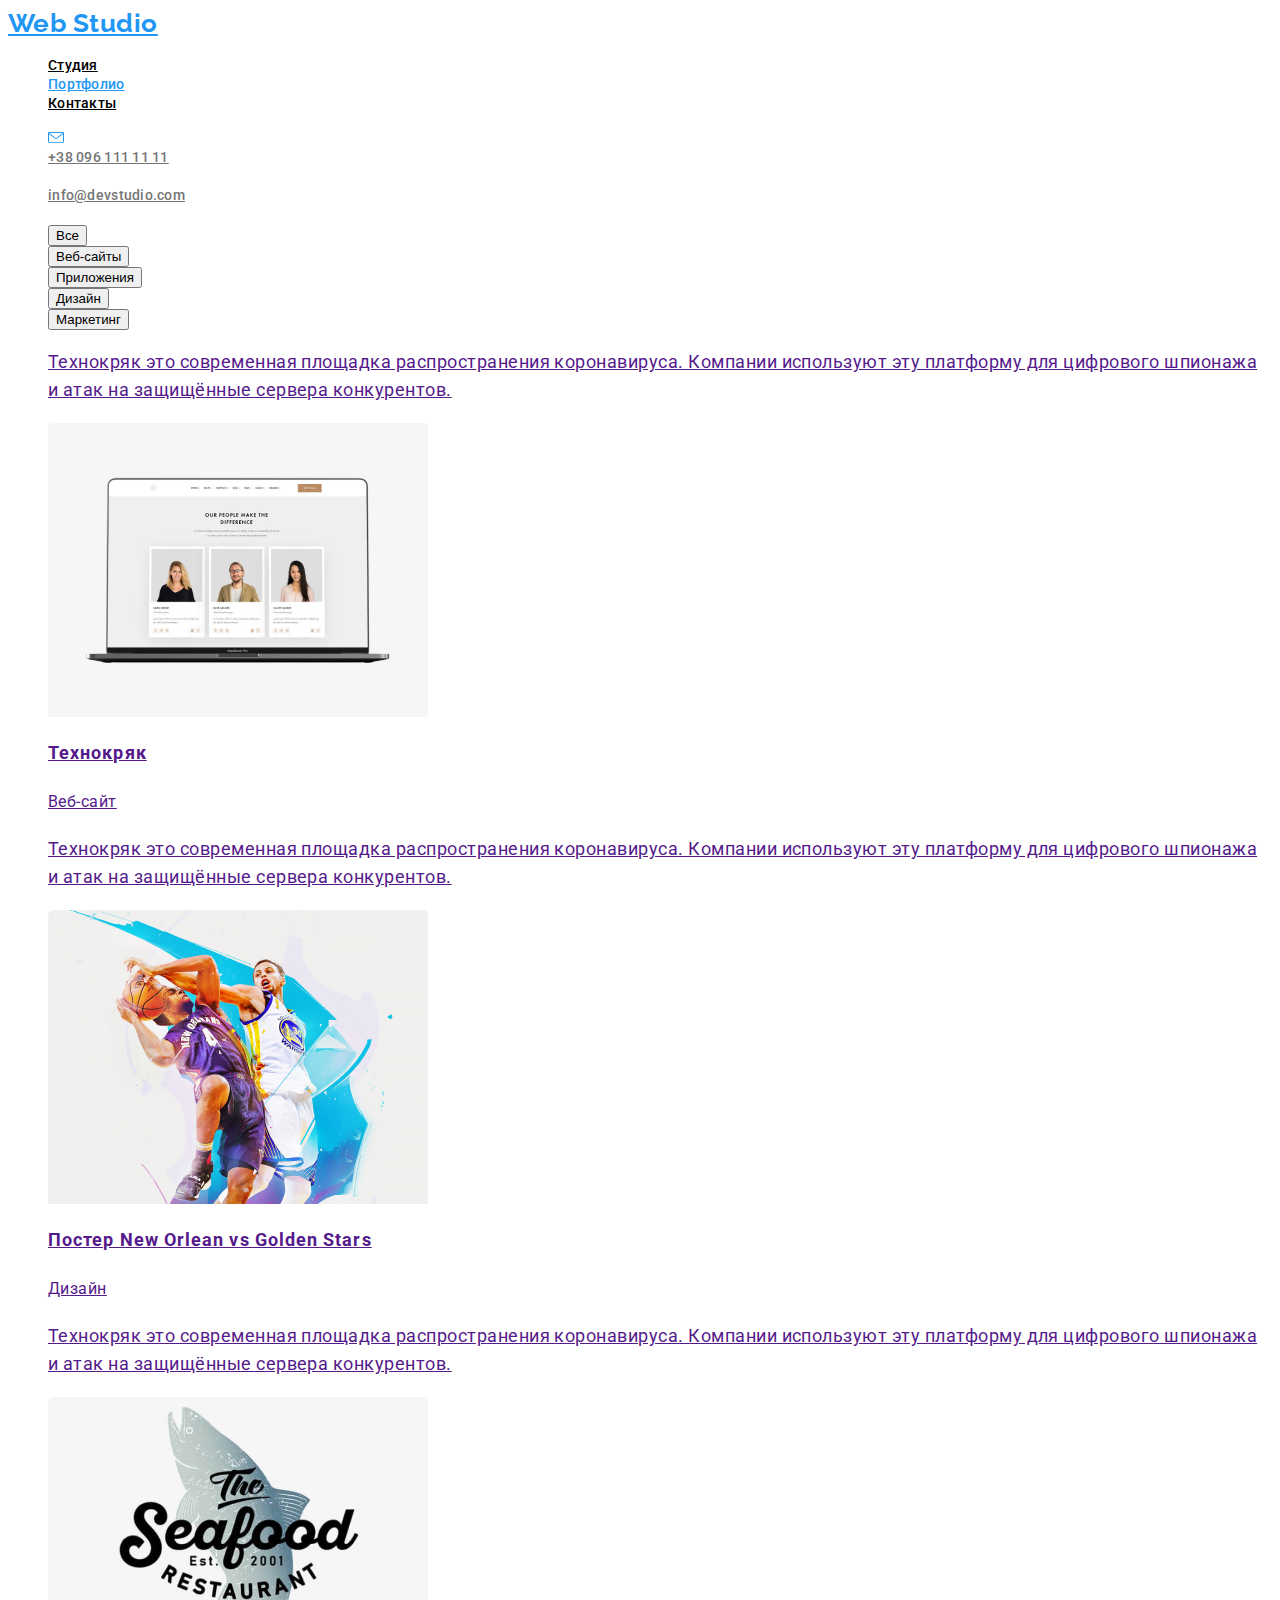
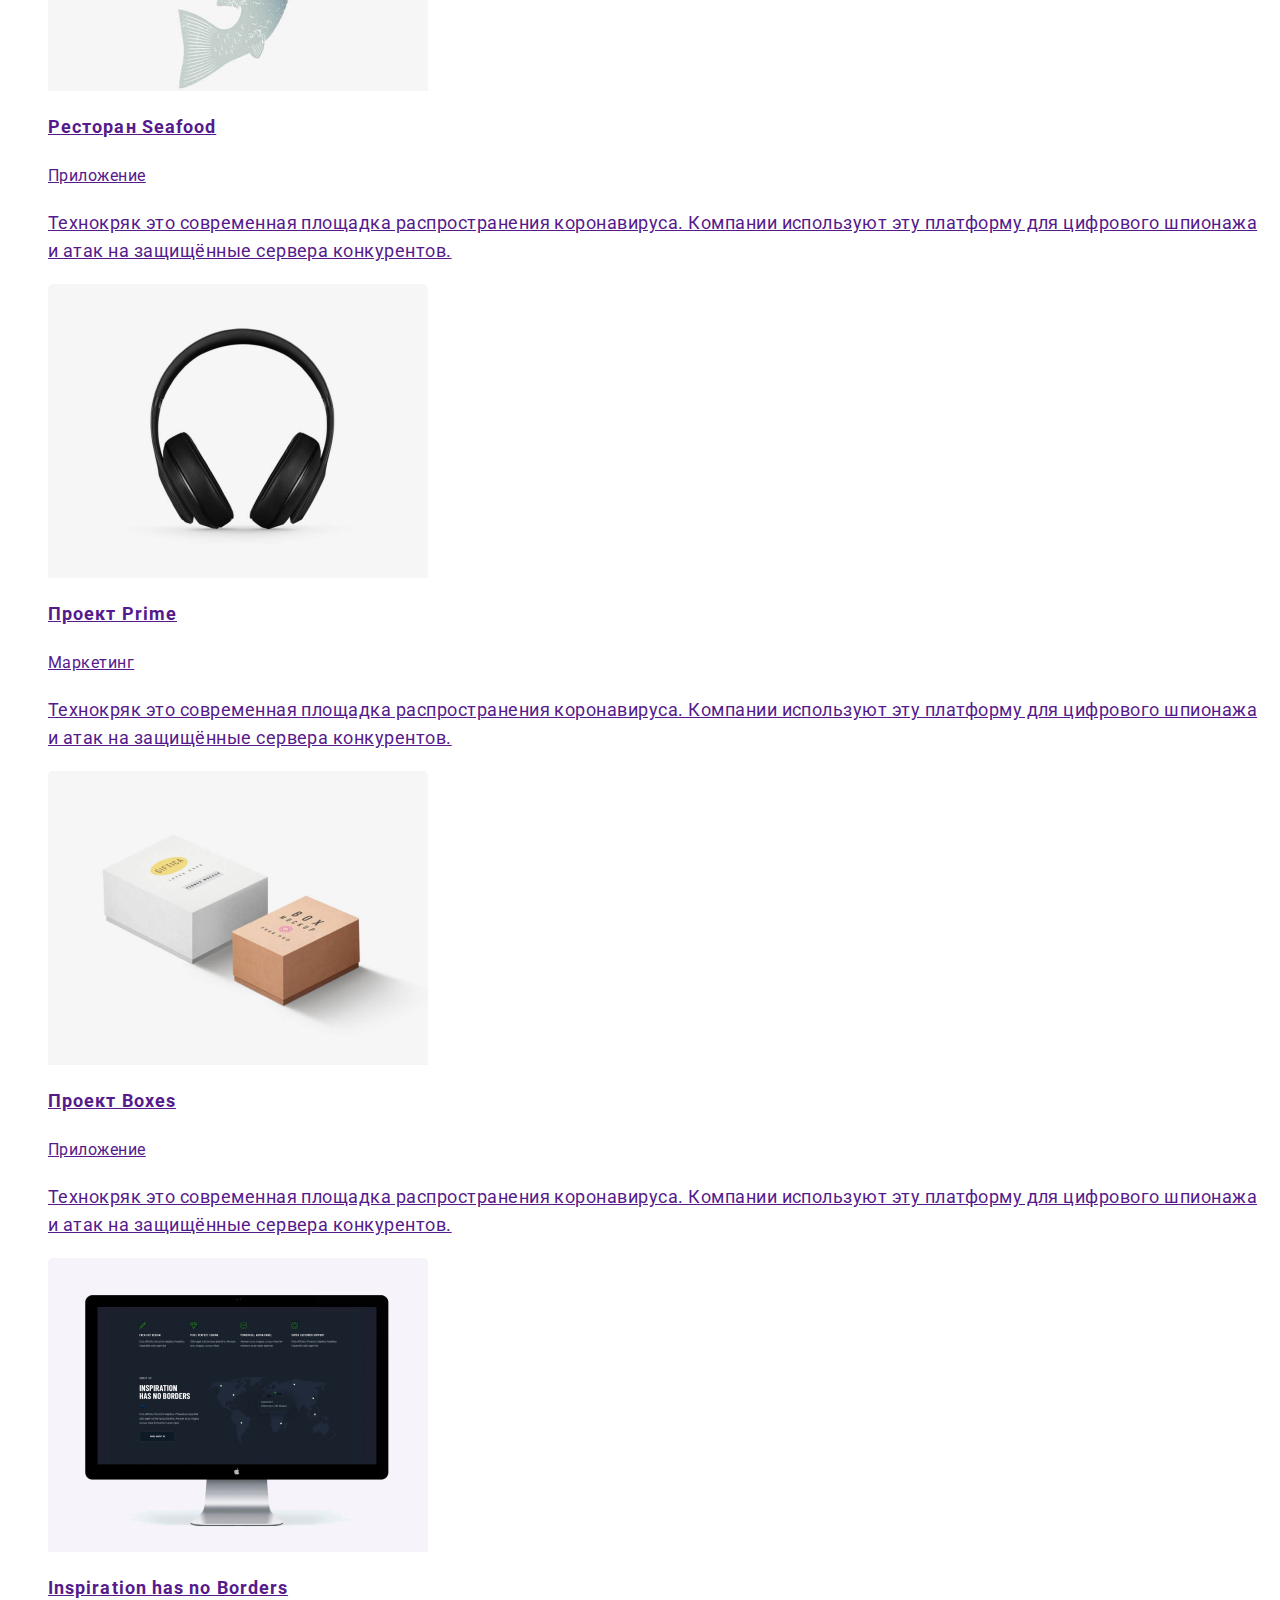
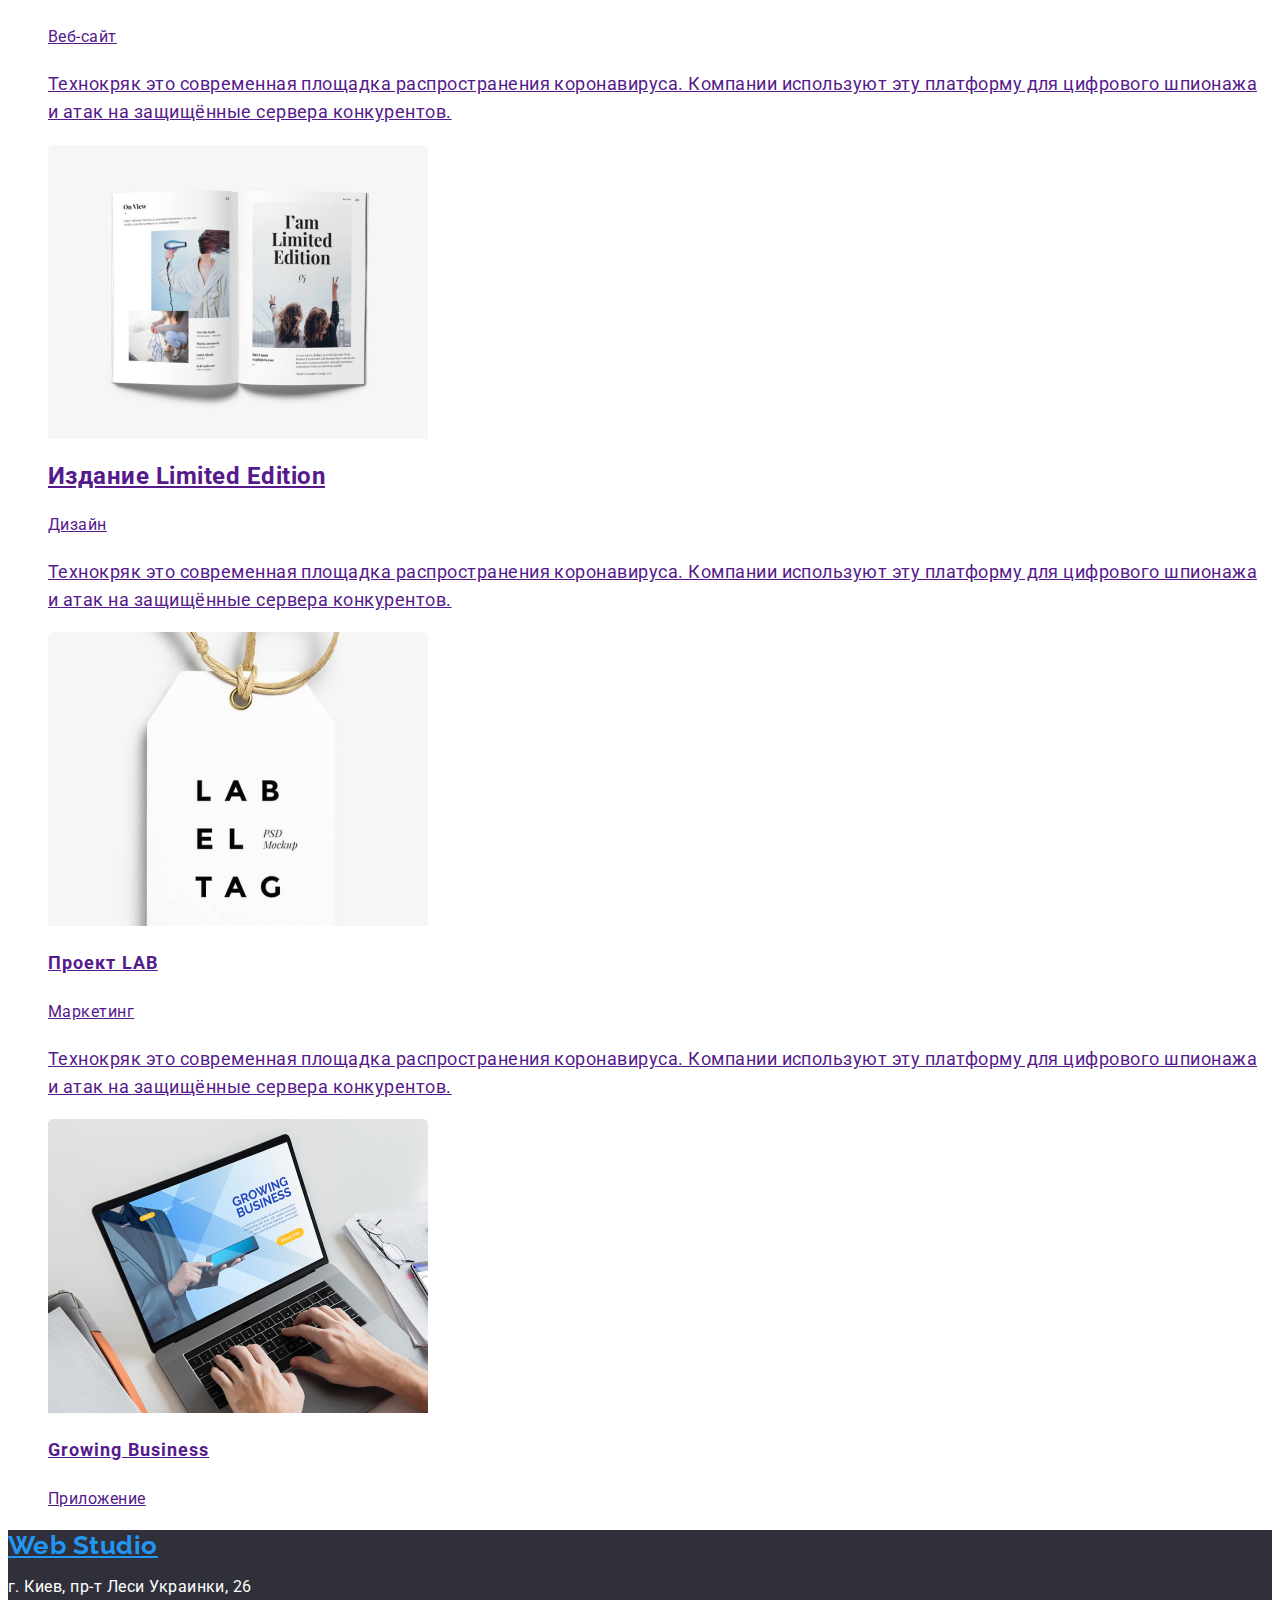
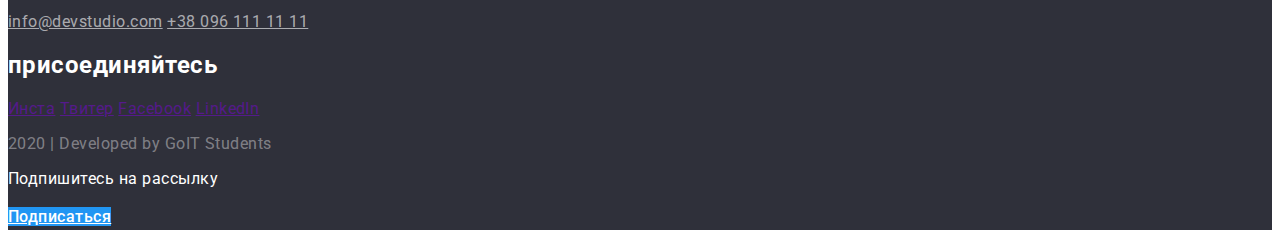
==== portfolio.html @ 4e351586 "Копирование с 2-й домашки" ====
<!DOCTYPE html>
<html lang="ru">
<head>
    <meta charset="UTF-8">
    <meta name="viewport" content="width=device-width, initial-scale=1.0">
    <title>Portfolio</title>
    <link href="https://fonts.googleapis.com/css2?family=Raleway:wght@700&family=Roboto:wght@400;500;700;900&display=swap" rel="stylesheet">
    <link rel="stylesheet" href="./css/styles.css">
</head>
<body class="page">
 <!--Шапка-->    
 <header>
    <nav>
        <a href="" class="logo">Web Studio</a>
        <ul class="nav">
            <li><a href="./index.html" class="nav-nav">Студия</a></li>
            <li><a href="./portfolio.html" class="nav-nav current">Портфолио</a></li>
            <li><a href="http://" class="nav-nav">Контакты</a></li>
        </ul>
        <ul class="auth">
            <li><img src="./image/envelope (hover).svg" alt=""></li>
            <li><a href="tel:380961111111" class="auth-nav">+38 096 111 11 11</a></li>
            <li><img src="./Vector.svg" alt=""></li>
            <li><a href="mailto:info@devstudio.com" class="auth-nav">info@devstudio.com</a></li>
        </ul>
    </nav>
</header>
<main>
  <!--фильтры-->   
<h1></h1>
  <ul>
    <li><button type="button">Все</button></li>
    <li><button type="button">Веб-сайты</button></li>
    <li><button type="button">Приложения</button></li>
    <li><button type="button">Дизайн</button></li>
    <li><button type="button">Маркетинг</button></li>
</ul> 


  <!--Примеры работ-->
  <section>
      <ul>
          <li> 
            <a href="">                                      
              <p class="information">Технокряк это современная площадка распространения коронавируса. Компании используют эту платформу для цифрового шпионажа и атак на защищённые сервера конкурентов.</p>
              <img src="./image2/1-1.jpg" alt="">
              <h2 class="info">Технокряк</h2>
              <p class="info-main">Веб-сайт</p>
            </a>
          </li>
          <li> 
            <a href="">
            <p class="information">Технокряк это современная площадка распространения коронавируса. Компании используют эту платформу для цифрового шпионажа и атак на защищённые сервера конкурентов.</p>
            <img src="./image2/1-2.jpg" alt="">
            <h2 class="info">Постер New Orlean vs Golden Stars</h2>
            <p class="info-main">Дизайн</p>
            </a>
         </li>
         <li> 
            <a href="">
            <p class="information">Технокряк это современная площадка распространения коронавируса. Компании используют эту платформу для цифрового шпионажа и атак на защищённые сервера конкурентов.</p>
            <img src="./image2/1-3.jpg" alt="">
            <h2 class="info">Ресторан Seafood</h2>
            <p class="info-main">Приложение</p>
            </a>
         </li>
         <li> 
            <a href="">
            <p class="information">Технокряк это современная площадка распространения коронавируса. Компании используют эту платформу для цифрового шпионажа и атак на защищённые сервера конкурентов.</p>
            <img src="./image2/1-4.jpg" alt="">
            <h2 class="info">Проект Prime</h2>
            <p class="info-main">Маркетинг</p>
            </a>
         </li>
         <li> 
            <a href="">
            <p class="information">Технокряк это современная площадка распространения коронавируса. Компании используют эту платформу для цифрового шпионажа и атак на защищённые сервера конкурентов.</p>
            <img src="./image2/1-5.jpg" alt="">
            <h2 class="info">Проект Boxes</h2>
            <p class="info-main">Приложение</p>
            </a>
         </li>
         <li> 
            <a href="">
            <p class="information">Технокряк это современная площадка распространения коронавируса. Компании используют эту платформу для цифрового шпионажа и атак на защищённые сервера конкурентов.</p>
            <img src="./image2/1-6.jpg" alt="">
            <h2 class="info">Inspiration has no Borders</h2>
            <p class="info-main">Веб-сайт</p>
            </a>
         </li>
         <li> 
            <a href="">
            <p class="information">Технокряк это современная площадка распространения коронавируса. Компании используют эту платформу для цифрового шпионажа и атак на защищённые сервера конкурентов.</p>
            <img src="./image2/1-7.jpg" alt="">
            <h2>Издание Limited Edition</h2>
            <p class="info-main">Дизайн</p>
            </a>
         </li>
         <li> 
            <a href="">
            <p class="information">Технокряк это современная площадка распространения коронавируса. Компании используют эту платформу для цифрового шпионажа и атак на защищённые сервера конкурентов.</p>
            <img src="./image2/1-8.jpg" alt="">
            <h2 class="info">Проект LAB</h2>
            <p class="info-main">Маркетинг</p>
            </a>
         </li>
         <li> 
            <a href="">
            <p class="information">Технокряк это современная площадка распространения коронавируса. Компании используют эту платформу для цифрового шпионажа и атак на защищённые сервера конкурентов.</p>
            <img src="./image2/1-9.jpg" alt="">
            <h2 class="info">Growing Business</h2>
            <p class="info-main">Приложение</p>
            </a>
        </li>
      </ul>
  </section>
</main>
      <!--Подвал-->
      <footer class="down">
        <a href="" class="logo">Web Studio</a>
        <p class="sign">г. Киев, пр-т Леси Украинки, 26</p>
        <a href="mailto:info@devstudio.com" class="sign-nav">info@devstudio.com</a>
        <a href="tel:380961111111" class="sign-nav">+38 096 111 11 11</a>

        <h2 class="footer-text">присоединяйтесь</h2>
        <a href="" aria-label="ссылка на Инсту">Инста</a>
        <a href="" aria-label="ссылка на Твитер">Твитер</a>
        <a href="" aria-label="ссылка на Facebook">Facebook</a>
        <a href="" aria-label="ссылка на LinkedIn">LinkedIn</a>
        <p class="name">2020 | Developed by GoIT Students </p>
        <p class="footer-text">Подпишитесь на рассылку</p>
        <a href="" class="button">Подписаться</a>
</footer>
    

</body>
---- css/styles.css ----
:root {
    --primary-text-color: #21212;
    --secondary-text-color: #757575;
    --prime-blu-color: #2196F3;
    --prime-white-color: #ffffff;
}


ul {
    list-style: none;
}

.page {
    background-color: #ffffff;
    color: var(--primary-text-color);
    font-family: Roboto, sans-serif;
    letter-spacing: 0.03em;
}

/* Логотип */

.logo{
    color: var(--prime-blu-color);
    font-family: Raleway;
    font-weight: bold;
    font-size: 26px;
    line-height: 1.19;
}

/* менюшка */
.nav .nav-nav {
    color: var(--primary-text-color);
    font-weight: 500;
    font-size: 14px;
    line-height: 1.14;
    letter-spacing: 0.02em;
}
.nav .nav-nav:hover,
.nav .nav-nav:focus
{
    color: var(--prime-blu-color);
}
.nav .nav-nav.current {
    color: var(--prime-blu-color);
}

 
.auth .auth-nav{
    color: var(--secondary-text-color);
    font-weight: 500;
    font-size: 14px;
    line-height: 1.14;
    letter-spacing: 0.02em;
    }
.auth .auth-nav:hover, 
.auth .auth-nav:focus{
    color: var(--prime-blu-color)
}

.hero-title {
    font-weight: 900;
    font-size: 44px;
    line-height: 1.36;
    text-align: center;
    letter-spacing: 0.06em;
    font-style: normal;
}

.button{
    color: var(--prime-white-color);
    background-color: var(--prime-blu-color);
    font-family: inherit;
    font-weight: 500;
    font-size: 16px;
    line-height: 1.62;
    text-align: center;
}

ul {
    list-style: none;
}

.section .section-title {
    color: var(--primary-text-color);
}
.section-title {
font-weight: 700;
font-size: 36px;
line-height: 1.67;
text-align: center;
}
.section-tit {
    font-weight: 700;
    font-size: 14px;
    line-height: 1.14;
}
h3 {
    font-family: Roboto;
font-style: normal;
font-weight: 700;
font-size: 14px;
line-height: 1.14;
text-align: center;
}
.image {
background-color: var(--prime-blu-color);
}
.section-list {
    color: var(--secondary-text-color);
    font-size: 14px;
    line-height: 1.71;
}
.section-work{
    color: var(--secondary-text-color);
    font-size: 16px;
    line-height: 1.19;
    text-align: center;
}
.section-name{
    font-weight: 500;
    font-size: 16px;
    line-height: 1.19;
    text-align: center;
}
.name {
    color: rgba(255, 255, 255, 0.4);
}
.sign {
    color: var(--prime-white-color);
}
.sign-nav {
    color: rgba(255, 255, 255, 0.6);
}
.down{
    background-color: #2F303A;;
}
.footer-text {
    color: var(--prime-white-color);
}



/* Портфолио */

.info {
    font-weight: 700;
    font-size: 18px;
    line-height: 2;
    letter-spacing: 0.06em;
}

.info-main {
    font-size: 16px;
    line-height: 1.87;
}

.information{
    font-size: 18px;
    line-height: 1.56;
}






/* основной цвет заголовков  color: #212121;*/
/* цвет текста color: #757575; */
/* акцкет #2196F3  */
/* вторичный цвет color: rgba(255, 255, 255, 0.4); */
/* вторичный цвет фона #F5F4FA */
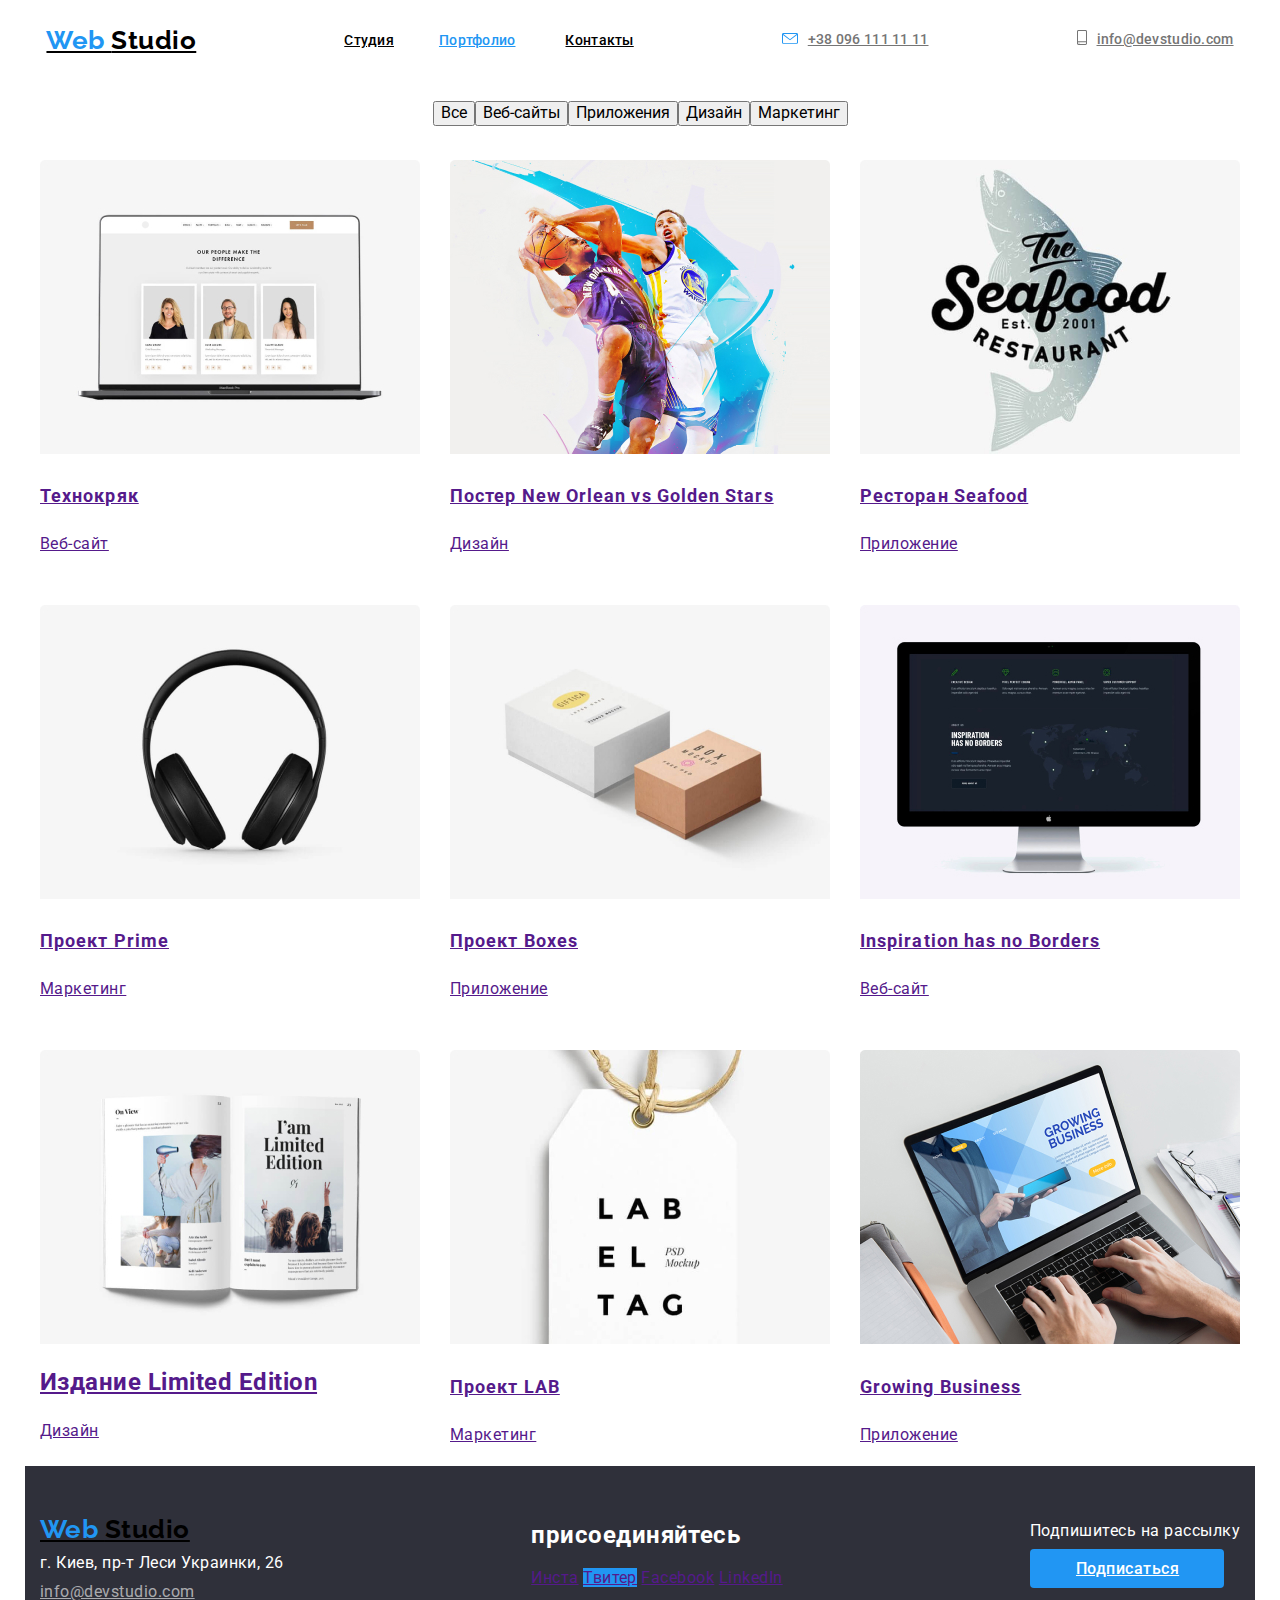
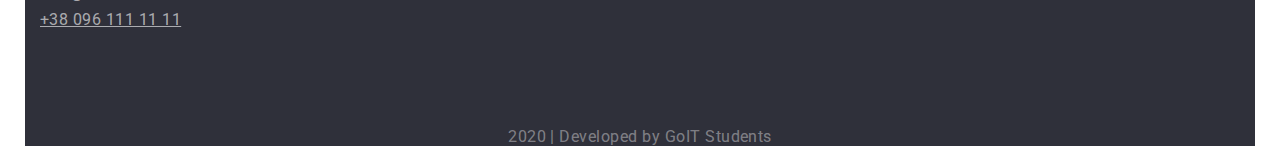
==== commit 9d32f50e: "Финал!!!" ====
--- a/portfolio.html
+++ b/portfolio.html
@@ -5,30 +5,31 @@
     <meta name="viewport" content="width=device-width, initial-scale=1.0">
     <title>Portfolio</title>
     <link href="https://fonts.googleapis.com/css2?family=Raleway:wght@700&family=Roboto:wght@400;500;700;900&display=swap" rel="stylesheet">
+    <link rel="stylesheet" href="https://cdnjs.cloudflare.com/ajax/libs/modern-normalize/0.6.0/modern-normalize.min.css">
     <link rel="stylesheet" href="./css/styles.css">
 </head>
 <body class="page">
  <!--Шапка-->    
  <header>
-    <nav>
-        <a href="" class="logo">Web Studio</a>
-        <ul class="nav">
-            <li><a href="./index.html" class="nav-nav">Студия</a></li>
-            <li><a href="./portfolio.html" class="nav-nav current">Портфолио</a></li>
-            <li><a href="http://" class="nav-nav">Контакты</a></li>
-        </ul>
-        <ul class="auth">
-            <li><img src="./image/envelope (hover).svg" alt=""></li>
-            <li><a href="tel:380961111111" class="auth-nav">+38 096 111 11 11</a></li>
-            <li><img src="./Vector.svg" alt=""></li>
-            <li><a href="mailto:info@devstudio.com" class="auth-nav">info@devstudio.com</a></li>
-        </ul>
-    </nav>
+   <nav class="container top">
+       <a href="" class="logo"><span class="color">Web </span>Studio</a>
+           <ul class="nav">
+               <li><a href="./index.html" class="nav-nav">Студия</a></li>
+               <li><a href="" class="nav-nav current first">Портфолио</a></li>
+               <li><a href="http://" class="nav-nav">Контакты</a></li>
+               </ul>
+           <ul class="auth">
+               <li><img src="./image/envelope (hover).svg" alt=""></li>
+               <li><a href="tel:380961111111" class="auth-nav">+38 096 111 11 11</a></li>
+               <li class="telephone"><img src="./image/smartphone.svg" alt=""></li>
+               <li><a href="mailto:info@devstudio.com" class="auth-nav">info@devstudio.com</a></li>
+           </ul>
+   </nav>
 </header>
 <main>
   <!--фильтры-->   
 <h1></h1>
-  <ul>
+  <ul class="filters">
     <li><button type="button">Все</button></li>
     <li><button type="button">Веб-сайты</button></li>
     <li><button type="button">Приложения</button></li>
@@ -39,74 +40,74 @@
 
   <!--Примеры работ-->
   <section>
-      <ul>
-          <li> 
+      <ul class="feathers">
+          <li class="feathers-work"> 
             <a href="">                                      
-              <p class="information">Технокряк это современная площадка распространения коронавируса. Компании используют эту платформу для цифрового шпионажа и атак на защищённые сервера конкурентов.</p>
+              <!--<p class="information">Технокряк это современная площадка распространения коронавируса. Компании используют эту платформу для цифрового шпионажа и атак на защищённые сервера конкурентов.</p>-->
               <img src="./image2/1-1.jpg" alt="">
               <h2 class="info">Технокряк</h2>
               <p class="info-main">Веб-сайт</p>
             </a>
           </li>
-          <li> 
+          <li class="feathers-work"> 
             <a href="">
-            <p class="information">Технокряк это современная площадка распространения коронавируса. Компании используют эту платформу для цифрового шпионажа и атак на защищённые сервера конкурентов.</p>
+            <!--<p class="information">Технокряк это современная площадка распространения коронавируса. Компании используют эту платформу для цифрового шпионажа и атак на защищённые сервера конкурентов.</p>-->
             <img src="./image2/1-2.jpg" alt="">
             <h2 class="info">Постер New Orlean vs Golden Stars</h2>
             <p class="info-main">Дизайн</p>
             </a>
          </li>
-         <li> 
+         <li class="feathers-work"> 
             <a href="">
-            <p class="information">Технокряк это современная площадка распространения коронавируса. Компании используют эту платформу для цифрового шпионажа и атак на защищённые сервера конкурентов.</p>
+            <!--<p class="information">Технокряк это современная площадка распространения коронавируса. Компании используют эту платформу для цифрового шпионажа и атак на защищённые сервера конкурентов.</p>-->
             <img src="./image2/1-3.jpg" alt="">
             <h2 class="info">Ресторан Seafood</h2>
             <p class="info-main">Приложение</p>
             </a>
          </li>
-         <li> 
+         <li class="feathers-work"> 
             <a href="">
-            <p class="information">Технокряк это современная площадка распространения коронавируса. Компании используют эту платформу для цифрового шпионажа и атак на защищённые сервера конкурентов.</p>
+            <!--<p class="information">Технокряк это современная площадка распространения коронавируса. Компании используют эту платформу для цифрового шпионажа и атак на защищённые сервера конкурентов.</p>-->
             <img src="./image2/1-4.jpg" alt="">
             <h2 class="info">Проект Prime</h2>
             <p class="info-main">Маркетинг</p>
             </a>
          </li>
-         <li> 
+         <li class="feathers-work"> 
             <a href="">
-            <p class="information">Технокряк это современная площадка распространения коронавируса. Компании используют эту платформу для цифрового шпионажа и атак на защищённые сервера конкурентов.</p>
+            <!--<p class="information">Технокряк это современная площадка распространения коронавируса. Компании используют эту платформу для цифрового шпионажа и атак на защищённые сервера конкурентов.</p>-->
             <img src="./image2/1-5.jpg" alt="">
             <h2 class="info">Проект Boxes</h2>
             <p class="info-main">Приложение</p>
             </a>
          </li>
-         <li> 
+         <li class="feathers-work"> 
             <a href="">
-            <p class="information">Технокряк это современная площадка распространения коронавируса. Компании используют эту платформу для цифрового шпионажа и атак на защищённые сервера конкурентов.</p>
+            <!--<p class="information">Технокряк это современная площадка распространения коронавируса. Компании используют эту платформу для цифрового шпионажа и атак на защищённые сервера конкурентов.</p>-->
             <img src="./image2/1-6.jpg" alt="">
             <h2 class="info">Inspiration has no Borders</h2>
             <p class="info-main">Веб-сайт</p>
             </a>
          </li>
-         <li> 
+         <li class="feathers-work"> 
             <a href="">
-            <p class="information">Технокряк это современная площадка распространения коронавируса. Компании используют эту платформу для цифрового шпионажа и атак на защищённые сервера конкурентов.</p>
+            <!--<p class="information">Технокряк это современная площадка распространения коронавируса. Компании используют эту платформу для цифрового шпионажа и атак на защищённые сервера конкурентов.</p>-->
             <img src="./image2/1-7.jpg" alt="">
             <h2>Издание Limited Edition</h2>
             <p class="info-main">Дизайн</p>
             </a>
          </li>
-         <li> 
+         <li class="feathers-work"> 
             <a href="">
-            <p class="information">Технокряк это современная площадка распространения коронавируса. Компании используют эту платформу для цифрового шпионажа и атак на защищённые сервера конкурентов.</p>
+            <!--<p class="information">Технокряк это современная площадка распространения коронавируса. Компании используют эту платформу для цифрового шпионажа и атак на защищённые сервера конкурентов.</p>-->
             <img src="./image2/1-8.jpg" alt="">
             <h2 class="info">Проект LAB</h2>
             <p class="info-main">Маркетинг</p>
             </a>
          </li>
-         <li> 
+         <li class="feathers-work"> 
             <a href="">
-            <p class="information">Технокряк это современная площадка распространения коронавируса. Компании используют эту платформу для цифрового шпионажа и атак на защищённые сервера конкурентов.</p>
+            <!--<p class="information">Технокряк это современная площадка распространения коронавируса. Компании используют эту платформу для цифрового шпионажа и атак на защищённые сервера конкурентов.</p>-->
             <img src="./image2/1-9.jpg" alt="">
             <h2 class="info">Growing Business</h2>
             <p class="info-main">Приложение</p>
@@ -116,21 +117,34 @@
   </section>
 </main>
       <!--Подвал-->
-      <footer class="down">
-        <a href="" class="logo">Web Studio</a>
-        <p class="sign">г. Киев, пр-т Леси Украинки, 26</p>
-        <a href="mailto:info@devstudio.com" class="sign-nav">info@devstudio.com</a>
-        <a href="tel:380961111111" class="sign-nav">+38 096 111 11 11</a>
-
-        <h2 class="footer-text">присоединяйтесь</h2>
-        <a href="" aria-label="ссылка на Инсту">Инста</a>
-        <a href="" aria-label="ссылка на Твитер">Твитер</a>
-        <a href="" aria-label="ссылка на Facebook">Facebook</a>
-        <a href="" aria-label="ссылка на LinkedIn">LinkedIn</a>
-        <p class="name">2020 | Developed by GoIT Students </p>
-        <p class="footer-text">Подпишитесь на рассылку</p>
-        <a href="" class="button">Подписаться</a>
-</footer>
+      <footer class="down-bottom">
+         <div class="down">
+         <div class="down-info">
+             <div class="footer-info">
+                 <a href="" class="logo"><span class="color">Web </span>Studio</a>
+                 <p class="sign">г. Киев, пр-т Леси Украинки, 26</p>
+                 <a href="mailto:info@devstudio.com" class="sign-nav">info@devstudio.com</a>
+                 <a href="tel:380961111111" class="sign-nav">+38 096 111 11 11</a>
+             </div>
+         </div>
+     
+             <div class="footer-info">
+                 <h2 class="footer-text">присоединяйтесь</h2>
+                 <a href="" aria-label="ссылка на Инсту">Инста</a>
+                 <a href="" aria-label="ссылка на Твитер" class="image">Твитер</a>
+                 <a href="" aria-label="ссылка на Facebook">Facebook</a>
+                 <a href="" aria-label="ссылка на LinkedIn">LinkedIn</a>
+             </div>
+     
+             <div> 
+                 <p class="footer-text">Подпишитесь на рассылку</p>
+                 <a href="" class="button-bottom">Подписаться</a>
+             </div>
+                
+         </div>    
+         <p class="name">2020 | Developed by GoIT Students </p>
+ 
+ </footer>
     
 
 </body>
--- a/css/styles.css
+++ b/css/styles.css
@@ -1,3 +1,6 @@
+
+
+
 :root {
     --primary-text-color: #21212;
     --secondary-text-color: #757575;
@@ -6,9 +9,13 @@
 }
 
 
-ul {
+
+  ul {
+    margin-top: 0px;
+    margin-bottom: 0px;
     list-style: none;
 }
+
 
 .page {
     background-color: #ffffff;
@@ -20,15 +27,73 @@
 /* Логотип */
 
 .logo{
-    color: var(--prime-blu-color);
+
+
+    color: black;
     font-family: Raleway;
     font-weight: bold;
     font-size: 26px;
     line-height: 1.19;
 }
 
+
+.color{ 
+    color: var(--prime-blu-color);
+}
+.container{
+    width: 1230px;
+    padding-left: 15px;
+    padding-right: 15px;
+    margin-left: auto;
+    margin-right: auto;
+    justify-content: center;
+
+}
+
+.top {
+    display: flex;
+    height: 80px;
+    align-items: center;
+}
+
+.container .top + .top {
+    margin-left: 148px;
+}
+
+.blocks {
+    width: 1230px;
+    padding-left: 15px;
+    padding-right: 15px;
+    margin-left: auto;
+    margin-right: auto;
+    justify-content: center;
+}
 /* менюшка */
+
+.nav{
+    display: flex;
+    margin-left: 148px;
+    padding-left: 0;
+    align-items: flex-end;
+}
+
+.first {
+    margin-left: 45px;
+    margin-right: 50px;
+}
+
+.nav-nav {
+    margin-top: 0px;
+    padding-bottom: 32px;
+}
+
+.nav-nav .first{
+
+    margin-left: 50px;
+    margin-right: 45px;
+}
 .nav .nav-nav {
+    
     color: var(--primary-text-color);
     font-weight: 500;
     font-size: 14px;
@@ -36,16 +101,26 @@
     letter-spacing: 0.02em;
 }
 .nav .nav-nav:hover,
-.nav .nav-nav:focus
-{
+.nav .nav-nav:focus {
     color: var(--prime-blu-color);
 }
+
 .nav .nav-nav.current {
     color: var(--prime-blu-color);
 }
 
- 
+.auth {
+    display: flex;
+    margin-left: 148px;
+    padding-left: 0;
+    
+}
+.auth-nav {
+    margin-left: 10px;
+    padding-bottom: 32px;
+}
 .auth .auth-nav{
+
     color: var(--secondary-text-color);
     font-weight: 500;
     font-size: 14px;
@@ -54,19 +129,47 @@
     }
 .auth .auth-nav:hover, 
 .auth .auth-nav:focus{
+    
     color: var(--prime-blu-color)
 }
-
+.telephone{
+    margin-left: 148px;
+}
+.hero {
+    text-align: center;
+}
 .hero-title {
+    margin-top: 0px;
+    margin-bottom: 46px;
+    margin-left: auto;
+    margin-right: auto;
+    width: 646px;
+    height: 104px;
+
     font-weight: 900;
     font-size: 44px;
     line-height: 1.36;
-    text-align: center;
+    
     letter-spacing: 0.06em;
     font-style: normal;
 }
 
+.one{
+    margin-left: auto;
+    margin-right: auto;
+}
+
+
 .button{
+
+    display: inline-block;
+    padding: 32px;
+    padding-top: 12px;
+    padding-bottom: 12px;
+    min-width: 200px;
+   
+
+    border-radius: 4px;
     color: var(--prime-white-color);
     background-color: var(--prime-blu-color);
     font-family: inherit;
@@ -75,74 +178,256 @@
     line-height: 1.62;
     text-align: center;
 }
+.button-bottom{
+    padding-left: 46px;
+    padding-right: 45px;
+    padding-top: 10px;
+    padding-bottom: 10px;
+    min-width: 200px;
+
+    border-radius: 4px;
+    color: var(--prime-white-color);
+    background-color: var(--prime-blu-color);
+    font-family: inherit;
+    font-weight: 500;
+    font-size: 16px;
+    line-height: 1.62;
+    text-align: center;
+}
 
 ul {
     list-style: none;
 }
 
+.decision {
+    display: flex;
+    padding-left: 0;
+    margin-left: 0;
+    justify-content: center;
+}
+
+.decision-info{
+width: 278px;
+
+}
+
+.decision-info + .decision-info {
+    margin-left: 30px;
+}
+
+.section {
+    
+    padding-top: 94px;
+    padding-bottom: 94px;
+
+}
+.section-art {
+    
+    padding-bottom: 94px;
+}
+
 .section .section-title {
+    
     color: var(--primary-text-color);
 }
+
 .section-title {
+    margin-top: 0;
+    margin-bottom: 50px;
+
 font-weight: 700;
 font-size: 36px;
 line-height: 1.67;
 text-align: center;
 }
+
 .section-tit {
+    margin-top: 30px;
+    margin-bottom: 0px;
+
     font-weight: 700;
     font-size: 14px;
     line-height: 1.14;
 }
+.works {
+    margin-left: 0;
+}
+.works + .works {
+    justify-content: center;
+    margin-left: 30px;
+}
+
 h3 {
+    margin-top: 0px;
+    margin-bottom: 0px;
+
     font-family: Roboto;
-font-style: normal;
-font-weight: 700;
-font-size: 14px;
-line-height: 1.14;
-text-align: center;
+    font-style: normal;
+    font-weight: 700;
+    font-size: 14px;
+    line-height: 1.14;
+    text-align: center;
 }
 .image {
 background-color: var(--prime-blu-color);
 }
 .section-list {
+    margin-top: 10px;
+    margin-bottom: 0px;
+    width: 278px;
+
     color: var(--secondary-text-color);
     font-size: 14px;
     line-height: 1.71;
 }
+
+.team {
+    display: flex;
+    padding-left: 0;
+}
+
+.team-all + .team-all {
+    margin-left: 30px;
+}
+
 .section-work{
+    margin-top: 10px;
+    margin-bottom: 0px;
+
     color: var(--secondary-text-color);
     font-size: 16px;
     line-height: 1.19;
     text-align: center;
 }
 .section-name{
+    margin-top: 30px;
+    margin-bottom: 0px;
     font-weight: 500;
     font-size: 16px;
     line-height: 1.19;
     text-align: center;
 }
 .name {
+   
+
+    text-align: center;
+    margin-top: 10px;
     color: rgba(255, 255, 255, 0.4);
 }
+
+.links{
+display: flex;
+margin-top: 16px;
+margin-bottom: 24px;
+justify-content:  center;
+}
+
+.clients {
+    display: flex;
+    padding-left: 0;
+}
+
+.clients-logo + .clients-logo {
+    margin-left: 30px;
+}
 .sign {
+    margin-top: 10px;
+    margin-bottom: 0;
     color: var(--prime-white-color);
 }
 .sign-nav {
+    display: block; 
+    margin-top: 10px;
+
+    
     color: rgba(255, 255, 255, 0.6);
 }
+
+.down-bottom {
+    width: 1230px;
+    padding-left: 15px;
+    padding-right: 15px;
+    margin-left: auto;
+    margin-right: auto;
+    justify-content: center;
+
+    background-color: #2F303A;
+}
+
 .down{
-    background-color: #2F303A;;
-}
+    display: flex;
+    justify-content: space-between;
+
+    background-color: #2F303A;
+}
+
+.down-info {
+    padding-top: 48px;
+    padding-bottom: 88px;
+    
+}
+
 .footer-text {
+    margin-top: 56px;
     color: var(--prime-white-color);
 }
 
-
+.footer-info {
+    display: block;
+    padding-left: 0;
+    
+
+
+}
 
 /* Портфолио */
 
+.filters {
+    display: flex;
+    width: 1230px;
+    padding-left: 15px;
+    padding-right: 15px;
+    margin-left: auto;
+    margin-right: auto;
+    justify-content: center;
+}
+
+.filters + .filters {
+    margin-left: 8px;
+}
+
+.feathers {
+display: flex;  
+flex-wrap: wrap; 
+width: 1230px;
+padding-left: 15px;
+padding-right: 15px;
+margin-left: auto;
+margin-right: auto;
+
+
+}
+
+.feathers-work{
+width: 380px;
+margin-right: 30px;
+}
+
+.feathers-work:nth-child(3n) {
+margin-right: 0;
+}
+
+.feathers-work:nth-child(-n + 3) {
+    margin-top: 34px;
+    }
+
+.feathers-work:nth-child(n + 4) {
+margin-top: 30px;
+}
+
 .info {
+    margin-top: 20px;
+
     font-weight: 700;
     font-size: 18px;
     line-height: 2;
@@ -150,6 +435,8 @@
 }
 
 .info-main {
+    margin-top: 4px;
+
     font-size: 16px;
     line-height: 1.87;
 }
